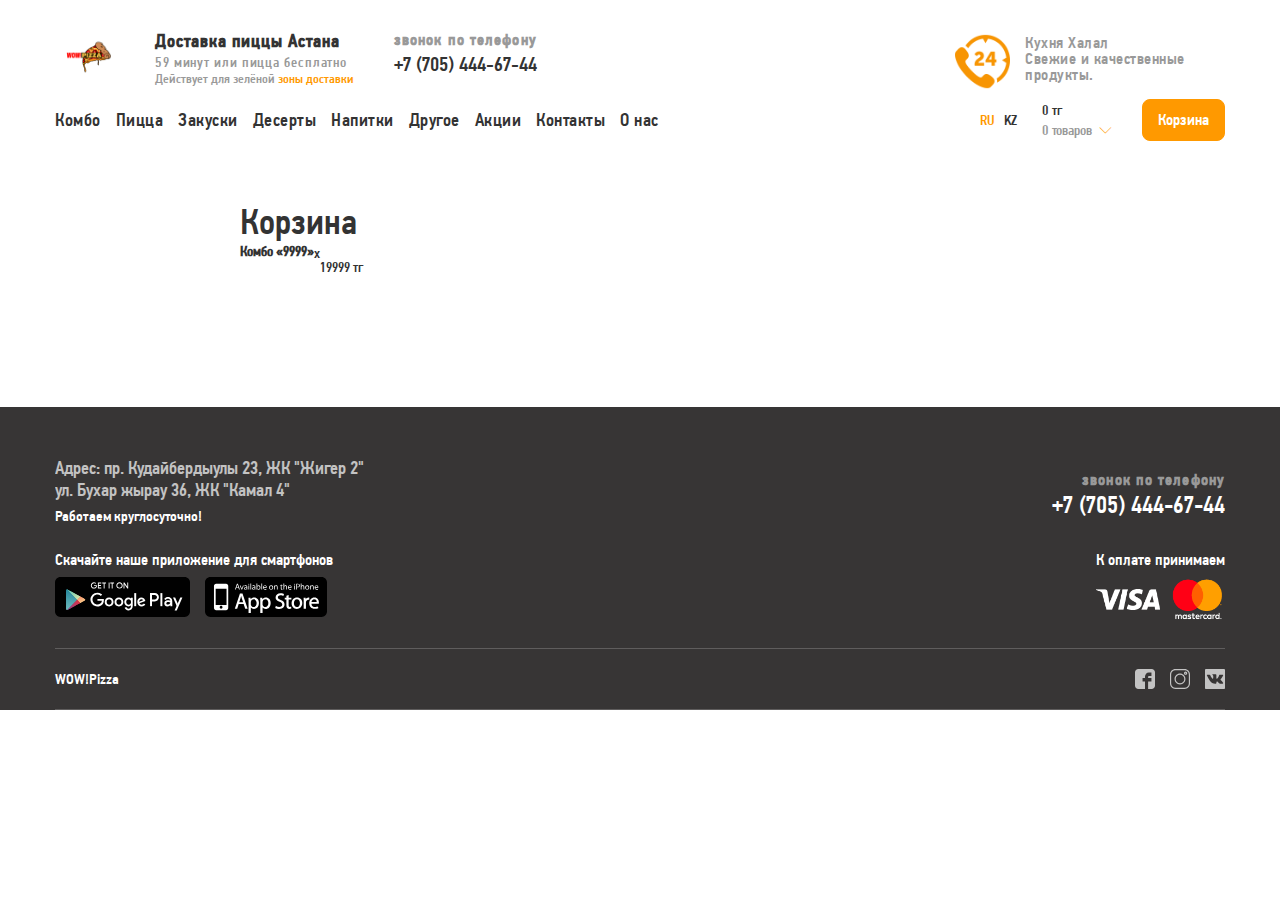
==== cart.html @ 4850a9ec "added cart page, index page done! besides adaptive" ====
<!DOCTYPE html>
<html lang="ru">
<head>
    <meta charset="UTF-8">
    <link href="https://fonts.googleapis.com/css2?family=Roboto:ital,wght@0,400;0,500;0,700;1,300&display=swap" rel="stylesheet">
    <meta name="viewport" content="width=device-width, initial-scale=1.0">
    <title>WoWPizza</title>
    <link rel="stylesheet" href="styles/style.css">
    <link rel="stylesheet" href="styles/media.css">
    <link rel="stylesheet" href="styles/cart.css">
    
</head>
<body>

    <header class="header">
        <div class="container">
            <div class="heder__inner">
                <div class="header__row">
                    <div class="header__col">
                        <div class="header__logo">
                            <a href="index.html">
                                <img src="img/logo.png" alt="Logo">
                            </a>
                        </div>
                        <div class="header__delivery">
                            <h1 class="header__title">
                                Доставка пиццы Астана
                            </h1>
                            <p class="header__subtitle">
                                59 минут или пицца бесплатно
                            </p>
                            <span>
                                Действует для зелёной <a href="#" class="delivery__zone">зоны доставки</a>
                            </span>
                        </div>
                        <div class="call">
                            <h2 class="call__text">
                                звонок по телефону
                            </h2>
                            <a href="tel:+77054446744">+7 (705) 444-67-44</a>
                        </div>
                    </div>

                    <div class="header__col">
                        <img src="img/24-hours-phone-service.png" alt="24-hours-phone-service" class="header__24">
                        <div class="header__halal">
                            Кухня Халал <br />
                            Свежие и качественные продукты.
                        </div>
                    </div>
                </div><!-- header__row -->
            </div> <!-- header__inner -->
        </div> <!-- container -->
        <div id="head__fixed">
            <div class="container">
                <div class="header__row">
                    <div class="header__col header__nav">
                        <a href="#kombo" class="nav__link">Комбо</a>
                        <a href="#pizza" class="nav__link">Пицца</a>
                        <a href="#snacks" class="nav__link">Закуски</a>
                        <a href="#desserts" class="nav__link">Десерты</a>
                        <a href="#drinks" class="nav__link">Напитки</a>
                        <a href="#others" class="nav__link">Другое</a>
                        <a href="#" class="nav__link">Акции</a>
                        <a href="#" class="nav__link">Контакты</a>
                        <a href="#" class="nav__link">О нас</a>
                    </div>
        
                    <div class="header__col aic">
                        <div class="header__langs">
                            <div class="header__lang current">
                                <a href="#">RU</a>
                            </div>
                            <div class="header__lang">
                                <a href="#">KZ</a>
                            </div>
                        </div>
        
                        <div class="header__cart">
                            <div class="cart__count">0 тг</div>
                            <div class="cart__price">0 товаров</div>
                        </div>
        
                        <div class="header__button btn btn--dark">
                            <a href="#">
                                Корзина
                            </a>
                        </div>
                    </div>
                </div> <!-- header__row -->
            </div>
        </div>
    </header>


    <div class="content">
        <h4 class="title">Корзина</h4>

        <div id="cart-table">
            <div class="rw-block">
                <h4 class="rw-name">
                    Комбо «9999»<span class="rw-diam"></span>
                </h4>
                <span class="rw-delete">x</span>
                <p class="rw-kolvo">1</p>
                <p class="rw-price">
                    9999 тг
                </p>
            </div>
            
            <!-- <div id="rw-cmb01" class="rw-block">
                <h4 id="rw-cmb01-nm" class="rw-name">
                    Комбо «Трио»<span class="rw-diam"></span>
                </h4><span id="cmb01del" class="rw-delete">x</span>
                <p id="rw-cmb01-klv" class="rw-kolvo">1</p>
                <p id="rw-cmb01-prc" class="rw-price" data-price="">4980 тг</p>
            </div>
            
            <div id="rw-cmb05" class="rw-block">
                <h4 id="rw-cmb05-nm" class="rw-name">
                    Комбо Для Друзей<span class="rw-diam"></span>
                </h4>
                <span id="cmb05del" class="rw-delete">x</span>
                <p id="rw-cmb05-klv" class="rw-kolvo">1</p>
                <p id="rw-cmb05-prc" class="rw-price" data-price="">7480 тг</p>
            </div> -->
        </div>
    </div>



    <footer>
        <div class="container">
            <div class="footer__row">
                <div class="footer__col aic">
                    <div class="footer__adress">
                        <h4>
                            Адрес: пр. Кудайбердыулы 23, ЖК "Жигер 2"<br>
                            ул. Бухар жырау 36, ЖК "Камал 4"
                        </h4>
                        <p>
                            Работаем круглосуточно!
                        </p>
                    </div>

                    <div class="contact">
                        <h2 class="contact__text">
                            звонок по телефону
                        </h2>
                        <a href="tel:+77054446744">+7 (705) 444-67-44</a>
                    </div>
                </div>

                <div class="footer__mb">
                    <div class="footer__app">
                        <div class="footer__text">
                            Скачайте наше приложение для смартфонов
                        </div>
                        <div class="app__links">
                            <a href="#" target="_blank" class="mr15">
                                <img src="img/android.svg" alt="Android" class="footer__img">
                            </a>
                            <a href="#" target="_blank">
                                <img src="img/ios.svg" alt="IOS" class="footer__img">
                            </a>
                        </div>
                    </div>
                    <div class="card">
                        <div class="footer__text">
                            К оплате принимаем
                        </div>
                        <a href="#" target="_blank">
                            <img src="img/visa.png" alt="VISA" class="card__img">
                        </a>
                    </div>
                </div>

                <div class="footer__mb aic">
                    <span class="site__name">
                        WOW!Pizza
                    </span>

                    <div class="social__box">
                        <a href="#" target="_blank"><img src="img/fb.svg" class="social__icon"></a>
                        <a href="#" target="_blank"><img src="img/ig.svg" class="social__icon"></a>
                        <a href="#" target="_blank"><img src="img/vk.svg" class="social__icon"></a>
                    </div>
                </div>
            </div> <!-- footer__row -->
        </div> <!-- container -->
    </footer>

</body>
</html>
---- styles/style.css ----
@font-face {
    font-family: wowpb;
    src: url("../fonts/pfdintextcondpro-medium.ttf");
}

body {
    margin: 0;
    padding: 0;
    font-family: wowpb, 'Roboto', sans-serif;
    font-size: 14px;
    font-feature-settings: "kern","liga","pnum";
    -webkit-font-smoothing: antialiased;
    line-height: 1.5;

    background-color: #fff;
    color: #333;
}

*, *:before, *:after {
    box-sizing: border-box;
}

h1, h2, h3, h4, h5, h6 {
    margin: 0;
    line-height: 1.2;
}

p {
    padding: 0;
}

a {
    text-decoration: none;
    color: inherit;
}

.container {
    max-width: 1200px;
    width: 100%;
    margin: 0 auto;
    padding: 0 15px;
}

.btn {
    display: block;
    font-size: 16px;
    cursor: pointer;
    text-align: center;
    border: 1px solid #f90;
    color: #f90;
    border-radius: 8px;
    background-color: #fff;
}

.btn:hover {
    background-color: #f90;
    color: #fff;
}

.btn--dark {
    background: #f90;
    color: #fff;
}

.title {
    font-size: 36px;
    font-weight: 500;
}

.aic {
    display: flex;
    align-items: center;
}

.mr15 {
    display: block;
    margin-right: 15px;
}

.delivery__zone {
    color: #f90;
}


/* Header ================================ */

.header {
    padding-top: 20px;
}

.header__inner {
    display: flex;
    flex-direction: column;
    margin-bottom: 100px;
}

.header__row {
    display: flex;
    justify-content: space-between;
}

.header__col {
    display: flex;
}

.header__logo img {
    height: 70px;
    display: block;
    margin: 0;
}

.header__delivery {
    margin-left: 30px;
    margin-right: 40px;
    padding-top: 10px;
}

.header__title {
    font-size: 18px;
    margin: 0;
    letter-spacing: 1px;
}

.header__subtitle {
    font-size: 14px;
    margin: 0;
    color: #999;
    letter-spacing: .9px;
}

.header__delivery span {
    font-size: 13px;
    margin: 0;
    color: #999;
    display: block;
    line-height: 12px;
}

.call {
    padding-top: 10px;
}


.call__text {
    font-size: 16px;
    margin: 0;
    color: #999;
    letter-spacing: 1.1px;
}

.call a {
    display: block;
    color: #333;
    margin: 5px 0 0;
    font-size: 20px;
    line-height: 20px;
    font-weight: 500;
}

.header__24 {
    width: 55px;
    display: block;
    margin: 13px 15px 0 0;
}

.header__halal {
    width: 200px;
    margin: 0;
    font-size: 16px;
    line-height: 16px;
    letter-spacing: .5px;
    display: block;
    color: #999;
    margin-top: 15px;
}

.head__fixed {
    position: absolute;
    top: 80px;
    left: 0;
    z-index: 98;
    width: 100%;
    background: #fff;
}

.header__nav {
    padding: 20px 0;
    align-items: center;
}

.fixed {
    position: fixed;
    top: 0px;
    box-shadow: 0 2px 10px 0 rgba(0,0,0,.3);
    z-index: 98;
    width: 100%;
    background: #fff;
}

.nav__link {
    margin-right: 15px;
    display: block;
    font-size: 18px;
    line-height: 20px;
    font-weight: 500;
    color: #333;
    letter-spacing: .5px;
}

.nav__link:last-child {
    margin-right: 0;
}

.nav__link:hover {
    color: #f90;
}

.header__langs {
    display: flex;
    margin-right: 25px;
}

.header__lang {
    margin-right: 10px;
    text-transform: uppercase;
}

.header__lang:last-child {
    margin-right: 0;
}

.header__langs .current {
    color: #f90;
}

.cart__count {
    font-size: 14px;
    font-weight: 500;
    line-height: 20px;
}

.cart__price {
    margin-right: 50px;

    color: #999;
    position: relative;
    font-size: 14px;
    font-weight: 500;
    line-height: 20px;

    cursor: pointer;
}

.cart__price:after {
    display: block;
    content: '∟';
    -ms-transform: rotate(-45deg);
    transform: rotate(-45deg);
    position: absolute;
    top: -3px;
    right: -20px;
    color: #f90;
}

.header__button {
    padding: 0 15px;
    line-height: 40px;
    font-weight: 500;
}


/* Product =================================*/

.product {
	border-top: 55px solid transparent;
	margin-top: -55px;
	padding: 0px; /* паддинги - без проблем */
	-moz-background-clip: padding;
	-webkit-background-clip: padding-box;
	background-clip: padding-box;
}


.product__title {
    margin: 60px 0 0;
}

.product__inner {
    display: flex;
    flex-wrap: wrap;
    margin: 0 -15px;
}

.product__item {
    margin-top: 50px;
    width: 25%;
    padding: 0 15px;
}

.product__img {
    display: flex;
    align-items: center;
    justify-content: center;
    width: 100%;
    height: 270px;
}

.product__img img {
    width: 100%;
}

.product__name {
    margin: 0;
    padding: 10px 0;
    font-size: 20px;
    font-weight: 500;
    line-height: 24px;
    overflow: hidden;
    height: 60px;
}

.product__desc {
    color: #878686;
    height: 120px;
    font-size: 16px;
    line-height: 20px;
    overflow: hidden;
}

.product__old_price {
    display: inline-block;
    position: relative;

    font-size: 18px;
    color: #878686;
}

.product__old_price:before {
    position: absolute;
    content: '';
    top: 10px;
    left: 0;
    width: 100%;
    height: 2px;
    background: #f90;
    transform: rotate(15deg);
}

.product__cart {
    display: flex;
    justify-content: space-between;
    align-items: center;
}

.product__price {
    font-size: 22px;
    font-weight: 500;
    margin: 0;
    line-height: 38px;
    letter-spacing: 1px;
}


.product__btn {
    padding: 8px 14px;
    line-height: 20px;
    transition: background .2s ease;
}

.product__size {
    display: flex;
    margin-bottom: 20px;
}

.product__size div {
    background: #f3f3f3;
    display: block;
    float: left;
    font-size: 12px;
    font-weight: 400;
    line-height: 30px;
    width: calc((100% - 10px)/ 3);
    text-align: center;
    border-radius: 10px;
    margin: 0 5px 0 0;
    color: rgba(55,53,53,.6);
    cursor: pointer;
}

.product__size .active {
    background-color: #f90;
    color: #fff;
}


.--snacks {
    height: 95px;
}

.__six {
    width: 16.6666%;
}

.__height180{
    height: 180px;
}

.product__item .__center {
    flex-direction: column;
    justify-content: center;
}

.product__item .__center .product__price {
    margin: 10px 0;
}


/* Service ================================ */

.block__title {
    margin: 60px 0 20px;
}

.block__subtitle {
    font-size: 18px;
    font-weight: 500;
    color: #f90;
    padding: 25px 0 5px;
    margin: 0;
    text-transform: uppercase;
}

.service__inner {
    display: flex;
    margin: 0 -15px;
}

.service__col {
    width: 33.3333%;
    margin: 0 15px;
}

.service__text {
    margin: 0;
    font-size: 14px;
}

.service__map {
    padding: 25px 0 0 50px;
}

.service__map a img {
    display: block;
    width: 100%;
}


.service__button {
    padding: 9px 0;
    height: 50px;
    font-size: 20px;
    margin: 40px 0 0;
}


/* About Us ================================ */

.about__row {
    width: 100%;
    margin: 0 -25px 50px;
}

.about__col {
    display: flex;
}

.about__item {
    width: 50%;
    margin: 25px 20px 0;
    display: flex;
}

.about__img {
    margin-right: 25px;
}

.about__img img {
    width: 80px;
    height: auto;
    margin: 0;
}

.about__title {
    font-size: 18px;
    margin: 0 0 13.5px;
}

.about__text {
    font-style: 18px;
    margin: 0 0 13.5px;
}


/* Footer ================================ */

footer {
    width: 100%;
    background: #373535;
    color: #fff;
}

.footer__row {
    padding: 50px 0 0;
}

.footer__col {
    display: flex;
    justify-content: space-between;
}

.footer__adress h4 {
    font-size: 18px;
    font-weight: 400;
    margin: 0;
    padding: 0;
    opacity: .7;
}

.footer__adress p {
    font-size: 15px;
    font-weight: 400;
    margin: 5px 0 0;
}

.contact {
    text-align: right;
}

.contact__text {
    font-size: 16px;
    margin: 0;
    color: #999;
    letter-spacing: 1.1px;
}

.contact a {
    display: block;
    color: #fff;
    margin: 5px 0 0;
    font-size: 24px;
    line-height: 20px;
    font-weight: 500;
}

.footer__mb {
    display: flex;
    justify-content: space-between;
    padding: 20px 0;
    border-bottom: 1px solid rgba(255,255,255,.2);;
}

.app__links {
    display: flex;
}

.footer__text {
    color: #fff;
    font-size: 16px;
    margin: 0 0 5px;
}

.footer__img {
    display: block;
    margin: 0;
    height: 40px;
}

.card__img {
    margin: 0;
    height: 45px;
}

.site__name {
    font-size: 1.1em;
    line-height: 20px;
}

.social__box {
    display: flex;
}

.social__box img {
    display: block;
    margin-left: 15px;
    width: 20px;
    opacity: .7;
}































/* Header ================================ */
---- styles/media.css ----
@media only screen and (min-device-width : 320px) and (max-device-width : 479px) {

    /* .container {
        width: 100%;
        padding: 0 15px;
    } */

    .product__item {
        margin-top: 20px;
        width: 100%;
        padding: 0 15px;
    }

    .product__img {
        height: 180px;
    }
}


@media only screen and (min-device-width : 480px) and (max-device-width : 767px) {
    
}


@media only screen and (min-device-width : 768px) and (max-device-width : 1199px) {
    
}


@media only screen and (min-device-width : 1200px) {
    
}
---- styles/cart.css ----
.content {
    margin: 0 auto;
    width: 800px;
    max-width: 100%;
    background: #fff;
    padding: 50px 0 100px;
}

.content .title {
    font-size: 36px;
    font-weight: 500;
    margin: 0;
    padding: 0;
}

.rw-block {
    display: flex;
    width: 100%;
    margin-bottom: 15px;
}
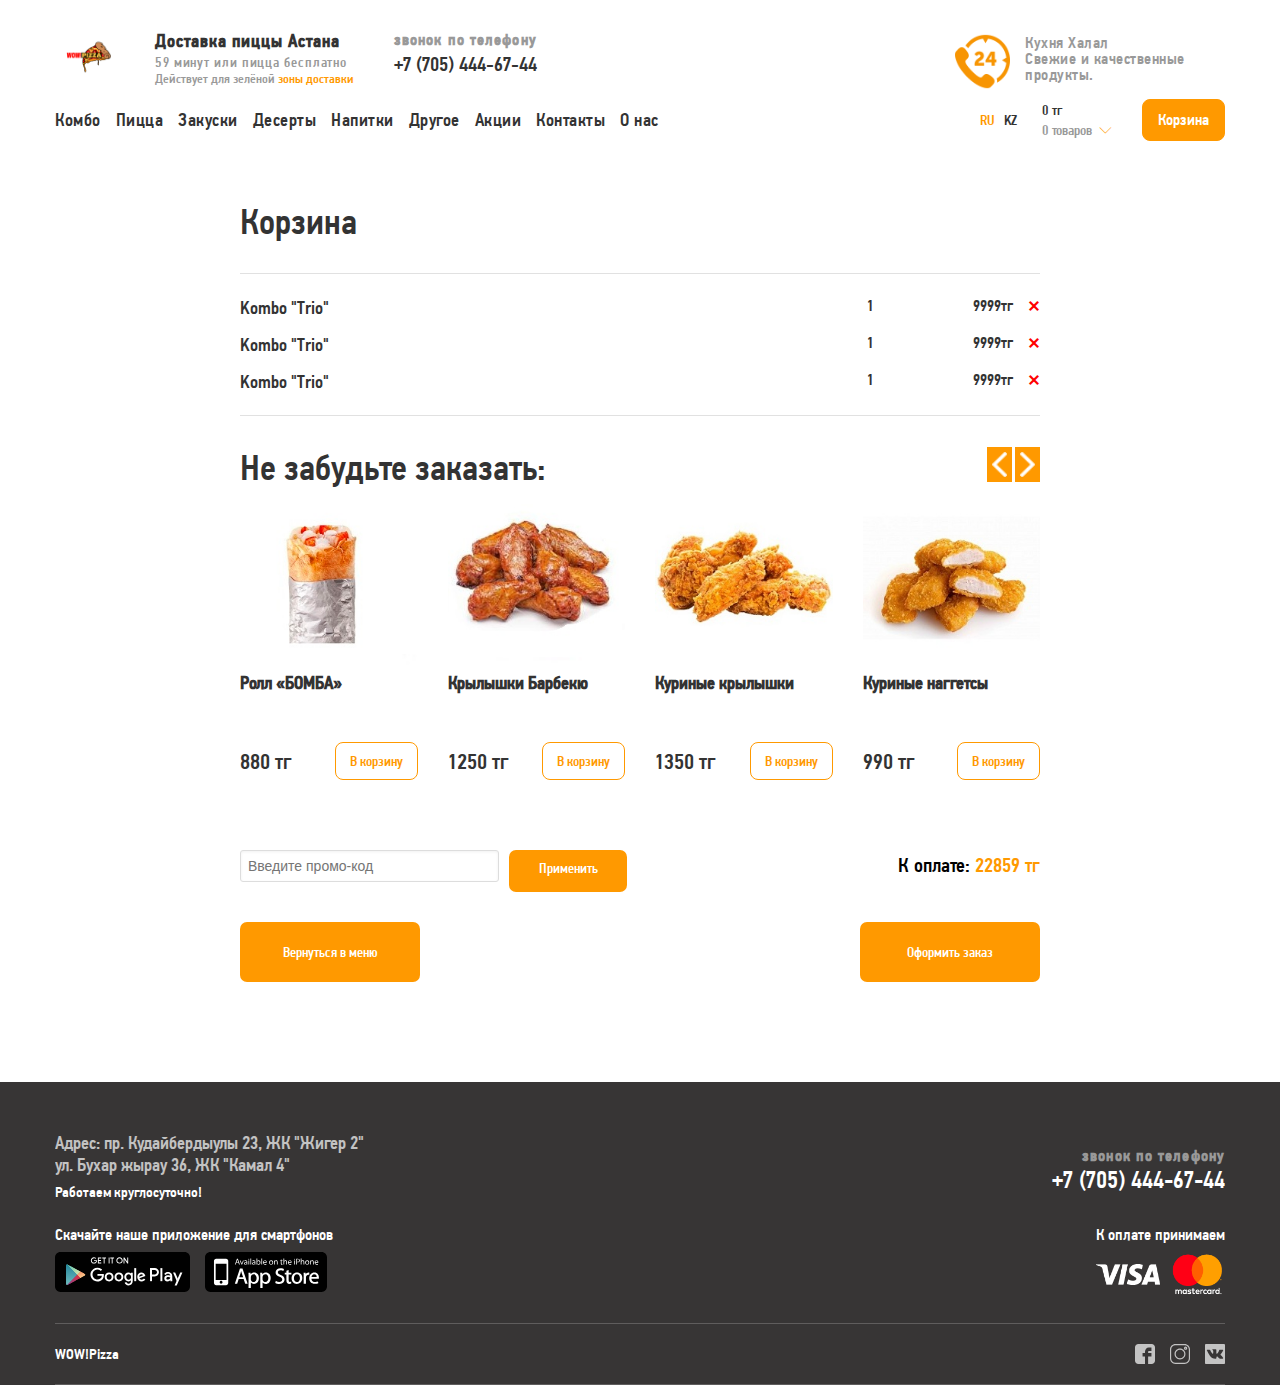
==== commit 12c92372: "wow finished everything..." ====
--- a/cart.html
+++ b/cart.html
@@ -4,17 +4,61 @@
     <meta charset="UTF-8">
     <link href="https://fonts.googleapis.com/css2?family=Roboto:ital,wght@0,400;0,500;0,700;1,300&display=swap" rel="stylesheet">
     <meta name="viewport" content="width=device-width, initial-scale=1.0">
+    <script
+        src="https://code.jquery.com/jquery-3.5.1.min.js"
+        integrity="sha256-9/aliU8dGd2tb6OSsuzixeV4y/faTqgFtohetphbbj0="
+        crossorigin="anonymous">
+    </script>
+    <script src="js/owl.carousel.min.js"></script>
     <title>WoWPizza</title>
+    <link rel="stylesheet" href="styles/additional.css">
     <link rel="stylesheet" href="styles/style.css">
+    <link rel="stylesheet" href="styles/cart.css">
     <link rel="stylesheet" href="styles/media.css">
-    <link rel="stylesheet" href="styles/cart.css">
     
 </head>
 <body>
 
     <header class="header">
         <div class="container">
-            <div class="heder__inner">
+            <div class="header__mob">
+                <div class="header__col aic">
+    
+                    <ul class="mobile">
+                    <span>+</span>
+                    <li>
+                        <a href="index.html">
+                            <img src="img/logo.png" alt="Logo">
+                        </a>
+                    </li>
+                    <li>Акции</li>
+                    <li>Контакты</li>
+                    <li>О нас</li>
+                    </ul>	
+                    <span class="hamb">☰</span>
+                    <span class="overlay"></span>
+    
+                    <div class="header__langs">
+                        <div class="header__lang current">
+                            <a href="#">RU</a>
+                        </div>
+                        <div class="header__lang">
+                            <a href="#">KZ</a>
+                        </div>
+                    </div>
+    
+                    <div class="header__logo">
+                        <a href="index.html">
+                            <img src="img/logo.png" alt="Logo">
+                        </a>
+                    </div>
+    
+                    <div class="call">
+                        <a href="tel:+77054446744">+7 (705) 444-67-44</a>
+                    </div>
+                </div>            
+            </div>
+            <div class="header__inner">
                 <div class="header__row">
                     <div class="header__col">
                         <div class="header__logo">
@@ -51,79 +95,185 @@
                 </div><!-- header__row -->
             </div> <!-- header__inner -->
         </div> <!-- container -->
-        <div id="head__fixed">
-            <div class="container">
-                <div class="header__row">
-                    <div class="header__col header__nav">
-                        <a href="#kombo" class="nav__link">Комбо</a>
-                        <a href="#pizza" class="nav__link">Пицца</a>
-                        <a href="#snacks" class="nav__link">Закуски</a>
-                        <a href="#desserts" class="nav__link">Десерты</a>
-                        <a href="#drinks" class="nav__link">Напитки</a>
-                        <a href="#others" class="nav__link">Другое</a>
-                        <a href="#" class="nav__link">Акции</a>
-                        <a href="#" class="nav__link">Контакты</a>
-                        <a href="#" class="nav__link">О нас</a>
-                    </div>
-        
-                    <div class="header__col aic">
-                        <div class="header__langs">
-                            <div class="header__lang current">
-                                <a href="#">RU</a>
-                            </div>
-                            <div class="header__lang">
-                                <a href="#">KZ</a>
-                            </div>
-                        </div>
-        
-                        <div class="header__cart">
-                            <div class="cart__count">0 тг</div>
-                            <div class="cart__price">0 товаров</div>
-                        </div>
-        
-                        <div class="header__button btn btn--dark">
-                            <a href="#">
-                                Корзина
-                            </a>
-                        </div>
-                    </div>
-                </div> <!-- header__row -->
-            </div>
-        </div>
     </header>
+    <div id="head__fixed">
+        <div class="container">
+            <div class="header__row">
+                <div class="header__col header__nav">
+                    <a href="index.html#kombo" class="nav__link">Комбо</a>
+                    <a href="index.html#pizza" class="nav__link">Пицца</a>
+                    <a href="index.html#snacks" class="nav__link">Закуски</a>
+                    <a href="index.html#desserts" class="nav__link">Десерты</a>
+                    <a href="index.html#drinks" class="nav__link">Напитки</a>
+                    <a href="index.html#others" class="nav__link">Другое</a>
+                    <a href="#" class="nav__link">Акции</a>
+                    <a href="#" class="nav__link">Контакты</a>
+                    <a href="#" class="nav__link">О нас</a>
+                </div>
+    
+                <div class="header__col aic">
+                    <div class="header__langs">
+                        <div class="header__lang current">
+                            <a href="#">RU</a>
+                        </div>
+                        <div class="header__lang">
+                            <a href="#">KZ</a>
+                        </div>
+                    </div>
+    
+                    <div class="header__cart">
+                        <div class="cart__count">0 тг</div>
+                        <div class="cart__price">0 товаров</div>
+                    </div>
+    
+                    <div class="header__button btn btn--dark">
+                        <a href="#">
+                            Корзина
+                        </a>
+                    </div>
+                </div>
+            </div> <!-- header__row -->
+        </div>
+    </div>
 
 
     <div class="content">
         <h4 class="title">Корзина</h4>
 
-        <div id="cart-table">
-            <div class="rw-block">
-                <h4 class="rw-name">
-                    Комбо «9999»<span class="rw-diam"></span>
-                </h4>
-                <span class="rw-delete">x</span>
-                <p class="rw-kolvo">1</p>
-                <p class="rw-price">
-                    9999 тг
+        <div id="cart__table">
+            
+            <div class="cart__item">
+                <div class="cart__name">
+                    Kombo "Trio"
+                </div>
+                <div class="cart__addition">
+                    <div class="cart__pieces">
+                        1
+                    </div>
+                    <div class="cart__pr">
+                        9999тг
+                    </div>
+                    <div class="cart__close">&times;</div>
+                </div>
+            </div>
+
+            <div class="cart__item">
+                <div class="cart__name">
+                    Kombo "Trio"
+                </div>
+                <div class="cart__addition">
+                    <div class="cart__pieces">
+                        1
+                    </div>
+                    <div class="cart__pr">
+                        9999тг
+                    </div>
+                    <div class="cart__close">&times;</div>
+                </div>
+            </div>
+
+            <div class="cart__item">
+                <div class="cart__name">
+                    Kombo "Trio"
+                </div>
+                <div class="cart__addition">
+                    <div class="cart__pieces">
+                        1
+                    </div>
+                    <div class="cart__pr">
+                        9999тг
+                    </div>
+                    <div class="cart__close">&times;</div>
+                </div>
+            </div>
+
+        </div>
+
+
+        <!-- Slider -->
+
+        <div class="cart__slider">
+            <div class="slider__head">
+                <h4 class="title">Не забудьте заказать:</h4>
+                <div class="slider__nav">
+                    <img src="img/prev.png" alt="" class="slider__prev">
+                    <img src="img/next.png" alt="" class="slider__next">
+                </div>
+            </div>
+
+            <div class="slider__body">
+
+                <div class="slider__item">
+                    <img src="img/tovars/2018/11/Ролл-Бомба-1.jpg" alt="" class="slider__img">
+                    <h4 class="slider__name">Ролл «БОМБА»</h4>
+                    <div class="slider__pay">
+                        <p class="slider__price">880 тг</p>
+                        <div class="slider__cart">
+                            В корзину
+                        </div>
+                    </div>
+                </div>
+
+                <div class="slider__item">
+                    <img src="img/tovars/2018/11/Крылышки-м.jpg" alt="" class="slider__img">
+                    <h4 class="slider__name">Крылышки Барбекю</h4>
+                    <div class="slider__pay">
+                        <p class="slider__price">1250 тг</p>
+                        <div class="slider__cart">
+                            В корзину
+                        </div>
+                    </div>
+                </div>
+
+                <div class="slider__item">
+                    <img src="img/tovars/2018/11/Крылышки.jpg" alt="" class="slider__img">
+                    <h4 class="slider__name">Куриные крылышки</h4>
+                    <div class="slider__pay">
+                        <p class="slider__price">1350 тг</p>
+                        <div class="slider__cart">
+                            В корзину
+                        </div>
+                    </div>
+                </div>
+
+                <div class="slider__item">
+                    <img src="img/tovars/2018/11/Наггетсы.jpg" alt="" class="slider__img">
+                    <h4 class="slider__name">Куриные наггетсы</h4>
+                    <div class="slider__pay">
+                        <p class="slider__price">990 тг</p>
+                        <div class="slider__cart">
+                            В корзину
+                        </div>
+                    </div>
+                </div>
+            </div>
+        </div>
+
+
+        <div class="pay">
+            <div class="promo">
+                <input type="text" name="promo" class="promo__code" placeholder="Введите промо-код">
+                <a href="" class="promo__check">Применить</a>
+            </div>
+            <div class="pay__end">
+                <p class="pay__text">
+                    К оплате:
                 </p>
-            </div>
-            
-            <!-- <div id="rw-cmb01" class="rw-block">
-                <h4 id="rw-cmb01-nm" class="rw-name">
-                    Комбо «Трио»<span class="rw-diam"></span>
-                </h4><span id="cmb01del" class="rw-delete">x</span>
-                <p id="rw-cmb01-klv" class="rw-kolvo">1</p>
-                <p id="rw-cmb01-prc" class="rw-price" data-price="">4980 тг</p>
-            </div>
-            
-            <div id="rw-cmb05" class="rw-block">
-                <h4 id="rw-cmb05-nm" class="rw-name">
-                    Комбо Для Друзей<span class="rw-diam"></span>
-                </h4>
-                <span id="cmb05del" class="rw-delete">x</span>
-                <p id="rw-cmb05-klv" class="rw-kolvo">1</p>
-                <p id="rw-cmb05-prc" class="rw-price" data-price="">7480 тг</p>
-            </div> -->
+                <span class="pay__price">
+                    22859 тг
+                </span>
+            </div>
+        </div>
+
+
+        <div class="control__buttons">
+            <a href="index.html" class="big__button">
+                Вернуться в меню
+            </a>
+    
+            <a href="index.html" class="big__button">
+                Оформить заказ
+            </a>
         </div>
     </div>
 
@@ -190,5 +340,7 @@
         </div> <!-- container -->
     </footer>
 
+    <script src="js/index.js"></script>
+
 </body>
 </html>--- a/styles/additional.css
+++ b/styles/additional.css
@@ -0,0 +1,97 @@
+.carousel {
+    box-sizing: border-box;
+    overflow: hidden;
+    position: relative;
+    height: 340px;
+    display: block;
+}
+.carousel-inner {
+    position: absolute;
+    top: 0;
+    left: 0;
+    height: 100%;
+    width: 100%;
+    list-style: none;
+    margin: 0;
+    padding: 0;
+}
+.carousel-inner img {
+    width: 100%;
+    height: 100%;
+    border-radius: 10px;
+}
+ 
+.carousel-inner > li {
+    box-sizing: border-box;
+    height: 100%;
+    margin: 0 auto;
+    text-align: center;
+    border-radius: 10px;
+}
+.carousel-active .carousel-inner > li {
+    position: absolute;
+    width: 70%;
+}
+.carousel-active .carousel-inner.animate {
+    transition: left .3s linear;
+}
+.carousel-control {
+    border: 0;
+    color: #000;
+    cursor: pointer;
+    position: absolute;
+    background: rgba(255,255,255, .5);
+    width: 12%;
+    border: none;
+    z-index: 1;
+}
+.carousel-control:hover, .carousel-control:focus {
+    background: rgba(255,255,255, .7);
+    color: #000;
+}
+.carousel-control.prev {
+    top: 0;
+    left: 0;
+    bottom: 0;
+    outline: none;
+    font-size: 52px;
+    font-weight: bold;
+}
+.carousel-control.next {
+    top: 0;
+    right: 0;
+    bottom: 0;
+    outline: none;
+    z-index: 10;
+    font-size: 52px;
+    font-weight: bold;
+}
+.carousel-control.next img {
+    z-index: 0;
+}
+
+.carousel_mobile {
+    display: none;
+}
+
+
+.carousel_mobile {
+    display: block;
+    width: 100%;
+}
+.carousel_mobile_flex {
+    display: flex;
+    justify-content: flex-start;
+    overflow-x: scroll;
+    margin: 0 auto;
+    margin-top: 25px;
+    width: 95%;
+}
+
+.carousel_mobile img {
+    width: 280px;
+    height: 150px;
+    border-radius: 10px;
+    margin-right: 5px;
+    margin-top: 23px;
+}--- a/styles/style.css
+++ b/styles/style.css
@@ -85,13 +85,38 @@
 /* Header ================================ */
 
 .header {
+    position: relative;
+}
+
+.header__mob {
+    display: none;
+}
+
+.showcartMobFixed {
+    position: fixed;
+    background: #fb9700;
+    z-index: 999;
+    bottom: 64px;
+    right: 15px;
+    border-radius: 50%;
+    width: 50px;
+    height: 50px;
+    display: flex;
+    justify-content: center;
+    align-items: center;
+}
+
+.basket__img {
+    width: 24px;
+    height: 24px;
+    position: relative;
+    top: 6px;
+}
+
+.header__inner {
     padding-top: 20px;
-}
-
-.header__inner {
     display: flex;
     flex-direction: column;
-    margin-bottom: 100px;
 }
 
 .header__row {
@@ -311,7 +336,7 @@
 
 .product__name {
     margin: 0;
-    padding: 10px 0;
+    padding: 10px 0 0;
     font-size: 20px;
     font-weight: 500;
     line-height: 24px;
@@ -432,6 +457,7 @@
 
 .service__inner {
     display: flex;
+    flex-wrap: wrap;
     margin: 0 -15px;
 }
 
@@ -472,6 +498,7 @@
 
 .about__col {
     display: flex;
+    flex-wrap: wrap;
 }
 
 .about__item {
@@ -516,6 +543,7 @@
 .footer__col {
     display: flex;
     justify-content: space-between;
+    flex-wrap: wrap;
 }
 
 .footer__adress h4 {
@@ -553,6 +581,7 @@
 }
 
 .footer__mb {
+    width: 100%;
     display: flex;
     justify-content: space-between;
     padding: 20px 0;
--- a/styles/cart.css
+++ b/styles/cart.css
@@ -1,20 +1,216 @@
 .content {
     margin: 0 auto;
-    width: 800px;
-    max-width: 100%;
+    max-width: 800px;
+    width: 100%;
     background: #fff;
     padding: 50px 0 100px;
 }
 
-.content .title {
+.title {
     font-size: 36px;
     font-weight: 500;
     margin: 0;
     padding: 0;
 }
 
-.rw-block {
-    display: flex;
+#cart__table {
+    margin: 30px 0;
+    padding: 10px 0 10px;
+    border-top: 1px solid #e1e1e1;
+    border-bottom: 1px solid #e1e1e1;
+}
+
+.cart__item {
+    display: flex;
+    justify-content: space-between;
+    margin: 10px 0;
+}
+
+.cart__name {
+    font-size: 18px;
+    font-weight: 400;
+    margin: 0;
+}
+
+.cart__addition {
+    display: flex;
+}
+
+.cart__pieces {
+    margin-right: 100px;
+
+    font-size: 16px;
+    font-weight: 400;
+}
+
+.cart__pr {
+    margin-right: 15px;
+
+    font-size: 16px;
+    font-weight: 400;
+}
+
+.cart__close {
+    margin: 0;
+    font-size: 24px;
+    font-weight: 400;
+    text-align: right;
+    line-height: 22px;
+    color: red;
+    cursor: pointer;
+}
+
+
+.cart__slider {
+    margin-bottom: 50px;
+}
+
+
+.slider__head {
+    display: flex;
+    justify-content: space-between;
+    align-items: center;
+}
+
+.slider__prev {
+    margin: 0;
+    padding: 5px;
+    color: transparent;
+    border-radius: 0;
+    width: 25px;
+    height: 35px;
+    background: #f90;
+    cursor: pointer;
+}
+
+.slider__next {
+    margin: 0;
+    padding: 5px;
+    color: transparent;
+    border-radius: 0;
+    width: 25px;
+    height: 35px;
+    background: #f90;
+    cursor: pointer;
+}
+
+
+.slider__body {
+    display: flex;
+    margin: 0 -15px;
+}
+
+.slider__item {
+    width: 25%;
+    margin: 0 15px;
+}
+
+.slider__img {
     width: 100%;
-    margin-bottom: 15px;
+}
+
+.slider__name {
+    line-height: 20px;
+    height: 40px;
+    font-size: 18px;
+    margin: 0 0 10px;
+}
+
+.slider__pay {
+    display: flex;
+    justify-content: space-between;
+    align-items: center;
+}
+
+.slider__price {
+    font-size: 22px;
+}
+
+.slider__cart {
+    display: table;
+    font-size: 14px;
+    line-height: 20px;
+    color: #f90;
+    border-radius: 8px;
+    border: 1px solid #f90;
+    padding: 8px 14px;
+    cursor: pointer;
+}
+
+.pay {
+    display: flex;
+    justify-content: space-between;
+    flex-wrap: wrap;
+
+    margin-bottom: 30px;
+}
+
+.promo {
+    display: flex;
+    justify-content: flex-start;
+}
+
+.promo__code {
+    background-color: #fff;
+    border: 1px solid #ddd;
+    border-radius: 3px;
+    box-shadow: inset 0 1px 3px rgba(0,0,0,.06);
+    box-sizing: border-box;
+    font-family: "Helvetica Neue",Helvetica,Roboto,Arial,sans-serif;
+    font-size: 1em;
+    margin-bottom: .75em;
+    padding: .5em;
+    transition: border-color 150ms ease;
+    width: 100%;
+
+    float: left;
+}
+
+.promo__check {
+    margin-left: 10px;
+    display: table;
+    width: 180px;
+    border-radius: 7px;
+    line-height: 36px;
+    font-weight: 500;
+    background: #f90;
+    color: #fff;
+    cursor: pointer;
+    text-align: center;
+}
+
+.pay__end {
+    display: flex;
+}
+
+.pay__text {
+    font-size: 20px;
+    color: #000;
+    margin: 0;
+}
+
+.pay__price {
+    font-size: 20px;
+    padding-left: 5px;
+    color: #f90;
+}
+
+.control__buttons {
+    display: flex;
+    justify-content: space-between;
+    align-items: center;
+
+    flex-wrap: wrap;
+}
+
+.big__button {
+    width: 180px;
+    padding: 10px 20px;
+    border-radius: 7px;
+    line-height: 40px;
+    font-weight: 500;
+    background: #f90;
+    color: #fff;
+    cursor: pointer;
+    text-align: center;
 }--- a/styles/media.css
+++ b/styles/media.css
@@ -1,32 +1,541 @@
+/* 
+
+    Верстаете сначала для самых маленьких, смотрите, чтобы одинаково выглядело для 320-479px.
+    Дальше планшеты 480-767px.
+    Потом маленькие мониторы 768-1199px.
+    И дальше min-width: 1200px для больших мониторов. 
+
+*/
+
+
 @media only screen and (min-device-width : 320px) and (max-device-width : 479px) {
-
-    /* .container {
-        width: 100%;
-        padding: 0 15px;
-    } */
+    .carousel {
+        display: none;
+    }
+
+    .header__mob {
+        display: block;
+    }
+
+    .header__inner {
+        display: none;
+    }
+
+    .header__24 {
+        display: none;
+    }
+
+    .header__halal {
+        display: none;
+    }
+
+    .call {
+        float: right;
+    }
+
+    #head__fixed .aic {
+        display: none;
+    }
+
+    .header__nav {
+        overflow: scroll;
+    }
+
+    .mobile{
+		width: 245px;
+		height: 100vh;
+		background: #fff;
+		display: -webkit-flex;
+		display: -moz-flex;
+		display: -ms-flex;
+		display: -o-flex;
+		display: flex;
+		flex-direction: column;
+		position: fixed;
+        top: 0;
+        margin-top: -10px;
+		left: -250px;
+		padding: 110px 15px 15px;
+		font-size: 25px;
+		z-index: 2;
+        color: #000;
+        list-style-type: none;
+ 
+	}
+ 
+	.mobile li{
+		margin-bottom: 20px;
+    }
+    
+    .mobile li img {
+        width: 80px;
+    }
+
+    .mobile li:first-child {
+        margin-bottom: -45px;
+    }
+
+	.mobile li:last-child{
+		margin-bottom: 0px;
+	}
+	.mobile span{
+		display: block;
+		position: absolute;
+		top: 8px;
+		left: 20px;
+		font-size: 60px;
+		transform: rotate(45deg);
+		color: #f90;
+	}
+
+    .hamb{
+        display: block;
+        font-size: 35px;
+        color: #f90;
+        margin-right: 15px;
+    }
+
+    .ls {
+        display: none;
+    }
+
+    .product{
+        padding: 0 10px;
+    }
 
     .product__item {
-        margin-top: 20px;
-        width: 100%;
-        padding: 0 15px;
+        margin: 20px 0;
+        width: 100%;
+        /* height: 680px; */
+        padding: 0 5px;
+    }
+    
+    .product__img {
+        margin-top: 50px;
+        display: block;
+        float: left;
+        width: 150px;
+        text-align: center;
+    }
+
+    .product__img img {
+        width: 120px;
+        height: auto;
+    }
+
+    #kombo .product__img {
+        float: none;
+        margin-top: 50px;
+        display: flex;
+        align-items: center;
+        justify-content: center;
+        width: 100%;
+    }
+
+    #kombo .product__img img {
+        width: 100%;
+    }
+
+
+
+    .product__name {
+        margin-top: 70px;
+        height: 30px;
+    }
+
+    .service__col {
+        width: 100%;
+    }
+
+    .about__item {
+        width: 100%;
     }
 
     .product__img {
         height: 180px;
     }
+
+    .service__map {
+        padding: 15px 50px 0 0;
+    }
+
+    .footer__adress {
+        display: block;
+    }
+
+    .contact {
+        text-align: left;
+    }
+
+    .footer__col, .footer__mb {
+        display: block;
+    } 
+    
+    .footer__mb .social__box {
+        float: right;
+    }
+
+
+    /* Cart */
+
+    .content {
+        padding: 0 25px;
+    }
+
+    .slider__body {
+        overflow: hidden;
+    }
+
+    .slider__item:nth-child(2) {
+        display: none;
+    }
+
+    .slider__item:nth-child(3) {
+        display: none;
+    }
+
+    .slider__item {
+        width: 50%;
+    }
+
+    .promo {
+        width: 100%;
+    }
+
+    .big__button {
+        width: 100%;
+        margin-bottom: 20px;
+        padding: 0 20px;
+    }
 }
 
-
 @media only screen and (min-device-width : 480px) and (max-device-width : 767px) {
     
+    .container {
+        width: 440px;
+    }
+
+    .carousel {
+        display: none;
+    }
+
+    .header__mob {
+        display: block;
+    }
+
+    .header__inner {
+        display: none;
+    }
+
+    .header__24 {
+        display: none;
+    }
+
+    .header__halal {
+        display: none;
+    }
+
+    .call {
+        float: right;
+    }
+
+    #head__fixed .aic {
+        display: none;
+    }
+
+    .header__nav {
+        overflow: scroll;
+    }
+
+    .mobile{
+		width: 245px;
+		height: 100vh;
+		background: #fff;
+		display: -webkit-flex;
+		display: -moz-flex;
+		display: -ms-flex;
+		display: -o-flex;
+		display: flex;
+		flex-direction: column;
+		position: fixed;
+        top: 0;
+        margin-top: -10px;
+		left: -250px;
+		padding: 110px 15px 15px;
+		font-size: 25px;
+		z-index: 2;
+        color: #000;
+        list-style-type: none;
+ 
+	}
+ 
+	.mobile li{
+		margin-bottom: 20px;
+    }
+    
+    .mobile li img {
+        width: 80px;
+    }
+
+    .mobile li:first-child {
+        margin-bottom: -45px;
+    }
+
+	.mobile li:last-child{
+		margin-bottom: 0px;
+	}
+	.mobile span{
+		display: block;
+		position: absolute;
+		top: 8px;
+		left: 20px;
+		font-size: 60px;
+		transform: rotate(45deg);
+		color: #f90;
+	}
+
+    .hamb{
+        display: block;
+        font-size: 35px;
+        color: #f90;
+        margin-right: 15px;
+    }
+
+    .ls {
+        display: none;
+    }
+
+    .product{
+        padding: 0 10px;
+    }
+
+    .product__item {
+        margin: 20px 0;
+        width: 50%;
+        /* height: 680px; */
+        padding: 0 5px;
+    }
+
+    .product__img {
+        float: none;
+        margin-top: 50px;
+        display: flex;
+        align-items: center;
+        justify-content: center;
+        width: 100%;
+    }
+    
+    .product__img img {
+        width: 100%;
+    }
+
+    .product__name {
+        margin-top: 70px;
+        height: 30px;
+    }
+
+    .service__col {
+        width: 100%;
+    }
+
+    .about__item {
+        width: 100%;
+    }
+
+    .product__img {
+        height: 180px;
+    }
+
+    .service__map {
+        padding: 15px 50px 0 0;
+    }
+
+    .footer__col, .footer__mb {
+        display: block;
+    } 
+
+    .contact {
+        text-align: left;
+    }
+    
+    .footer__mb .social__box {
+        float: right;
+    }
+
+    /* Cart */
+
+    .content {
+        margin: 0 35px;
+    }
 }
 
-
 @media only screen and (min-device-width : 768px) and (max-device-width : 1199px) {
     
+    .container {
+        width: 670px;
+    }
+
+    .carousel {
+        display: none;
+    }
+
+    .header__mob {
+        display: block;
+    }
+
+    .header__mob .aic {
+        width: 100%;
+    }
+
+    .header__inner {
+        display: none;
+    }
+
+    .header__24 {
+        display: none;
+    }
+
+    .header__halal {
+        display: none;
+    }
+
+    .call {
+        float: right;
+    }
+
+    #head__fixed .aic {
+        display: none;
+    }
+
+    .header__nav {
+        overflow: scroll;
+    }
+
+    .mobile{
+		width: 245px;
+		height: 100vh;
+		background: #fff;
+		display: -webkit-flex;
+		display: -moz-flex;
+		display: -ms-flex;
+		display: -o-flex;
+		display: flex;
+		flex-direction: column;
+		position: fixed;
+        top: 0;
+        margin-top: -10px;
+		left: -250px;
+		padding: 110px 15px 15px;
+		font-size: 25px;
+		z-index: 2;
+        color: #000;
+        list-style-type: none;
+ 
+	}
+ 
+	.mobile li{
+		margin-bottom: 20px;
+    }
+    
+    .mobile li img {
+        width: 80px;
+    }
+
+    .mobile li:first-child {
+        margin-bottom: -45px;
+    }
+
+	.mobile li:last-child{
+		margin-bottom: 0px;
+	}
+	.mobile span{
+		display: block;
+		position: absolute;
+		top: 8px;
+		left: 20px;
+		font-size: 60px;
+		transform: rotate(45deg);
+		color: #f90;
+	}
+
+    .hamb{
+        display: block;
+        font-size: 35px;
+        color: #f90;
+        margin-right: 15px;
+    }
+
+    .ls {
+        display: none;
+    }
+
+    .product{
+        padding: 0 10px;
+    }
+
+    .product__item {
+        margin: 20px 0;
+        width: 50%;
+        /* height: 680px; */
+        padding: 0 5px;
+    }
+
+    .product__img {
+        float: none;
+        margin-top: 50px;
+        display: flex;
+        align-items: center;
+        justify-content: center;
+        width: 100%;
+    }
+    
+    .product__img img {
+        width: 100%;
+    }
+
+    #drinks .product__item {
+        width: 25%;
+    }
+
+    #drinks img {
+        width: 90%;
+    }
+
+    .product__name {
+        margin-top: 70px;
+        height: 30px;
+    }
+
+    .service__col {
+        width: 28%;
+    }
+
+    .about__item {
+        width: 100%;
+    }
+
+    .product__img {
+        height: 180px;
+    }
+
+    .service__map {
+        padding: 15px 50px 0 0;
+    }
+
+    /* Cart */
+
+    .content {
+        padding: 0 55px;
+    }
+
+    .control__buttons {
+        margin-bottom: 50px;
+    }
+
 }
 
-
 @media only screen and (min-device-width : 1200px) {
-    
+    .carousel_mobile {
+        display: none;
+    }
 }